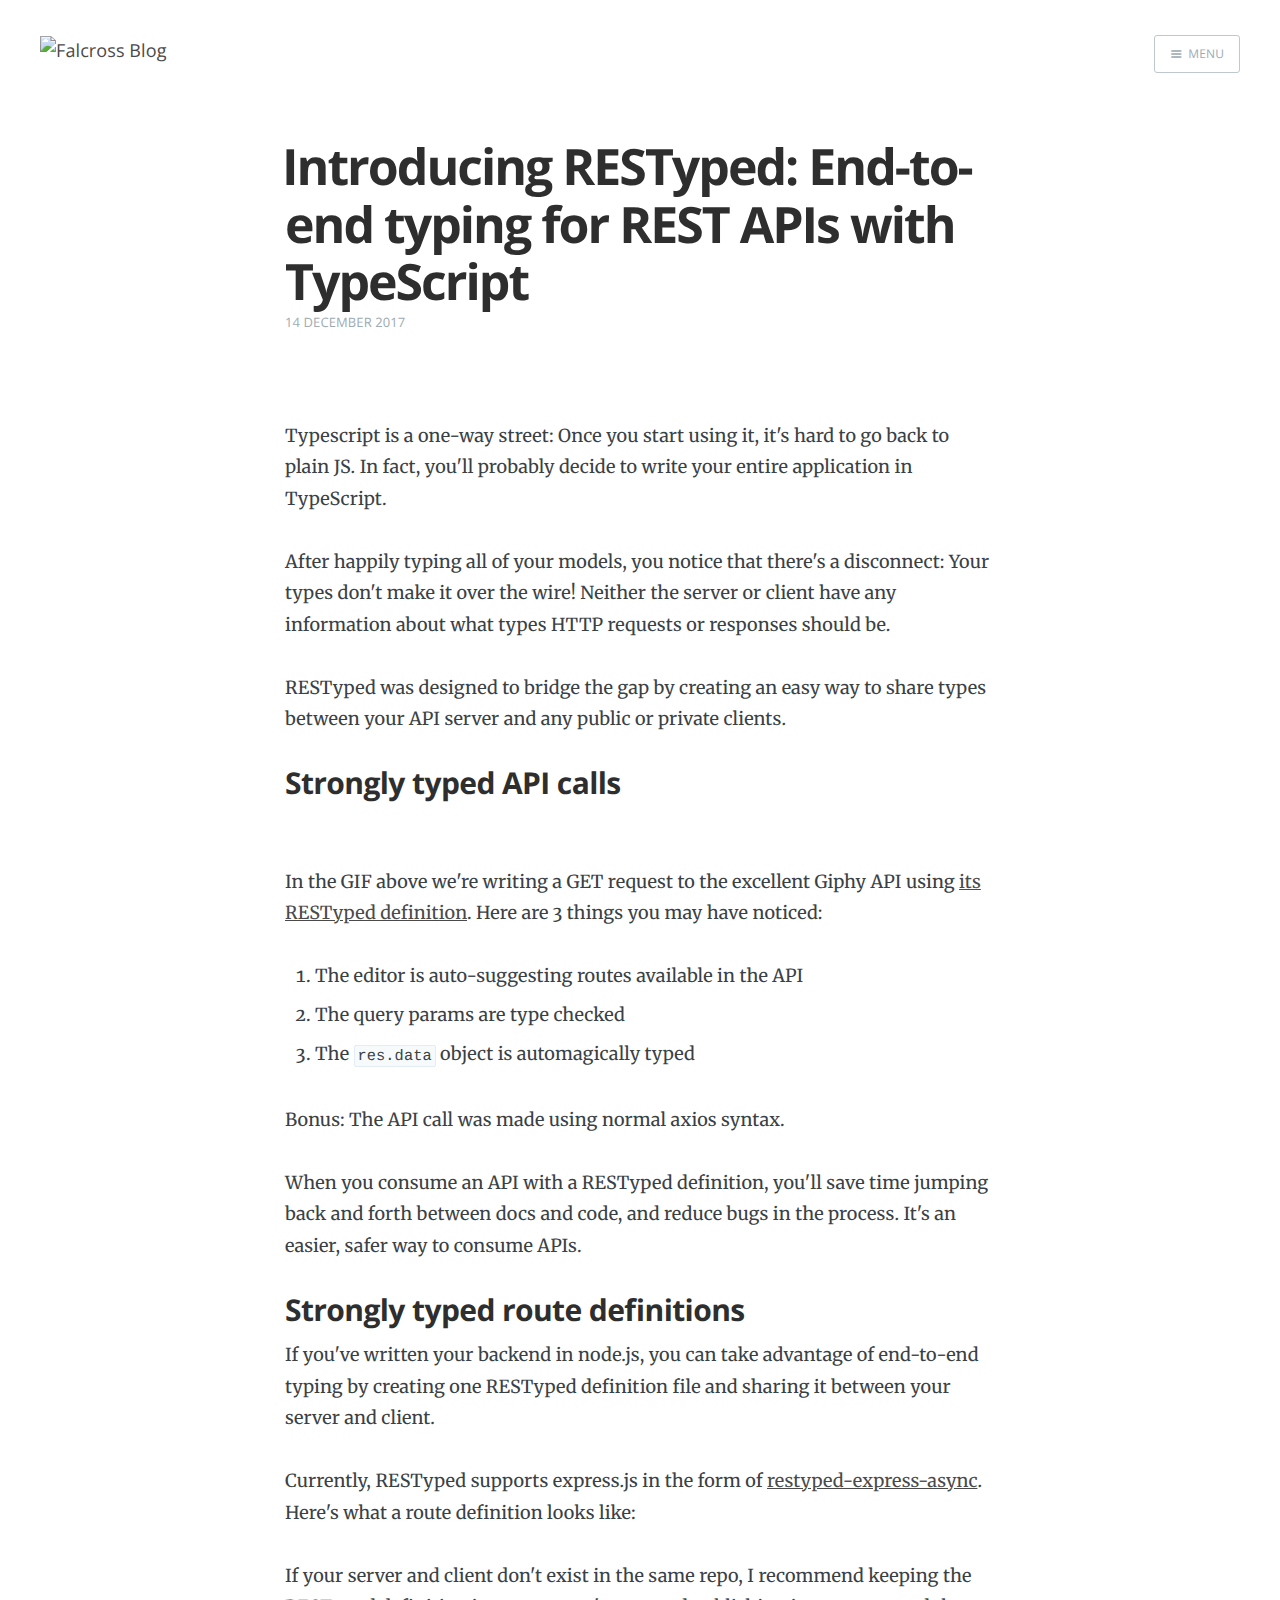
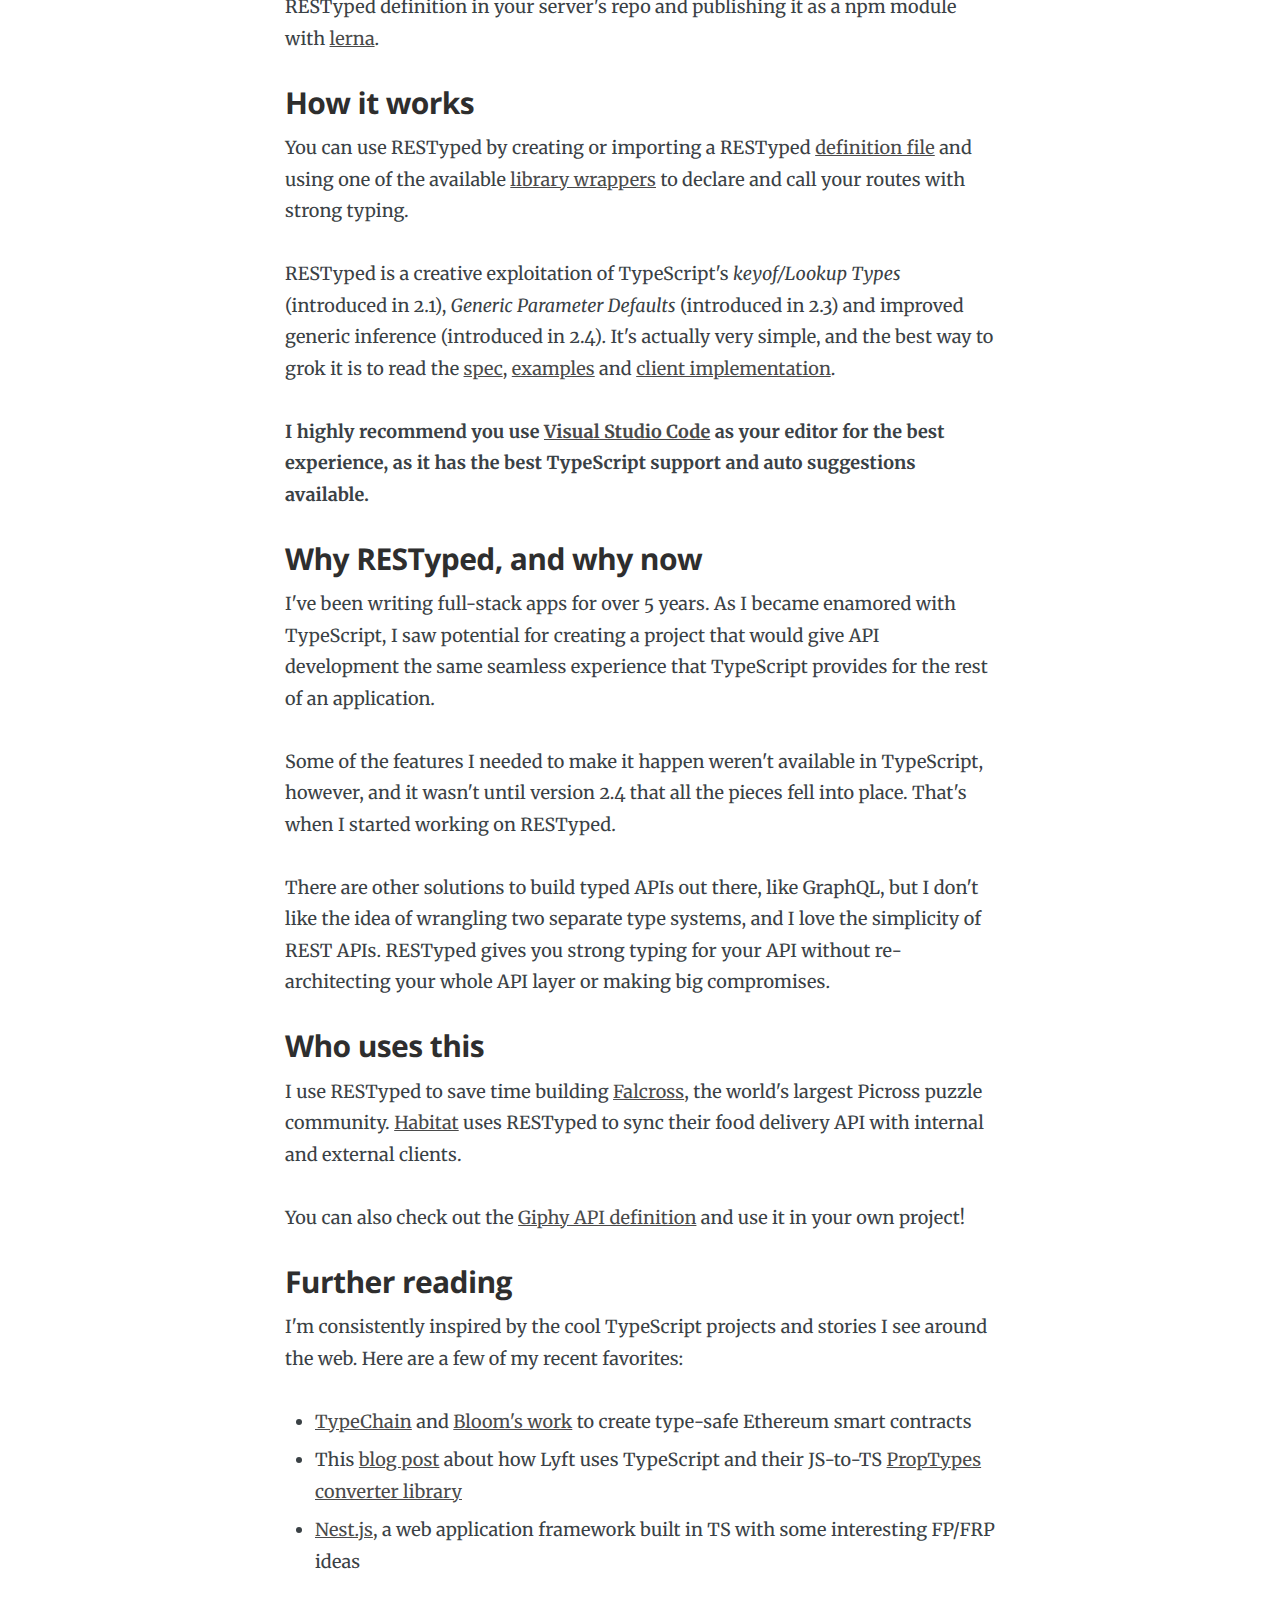
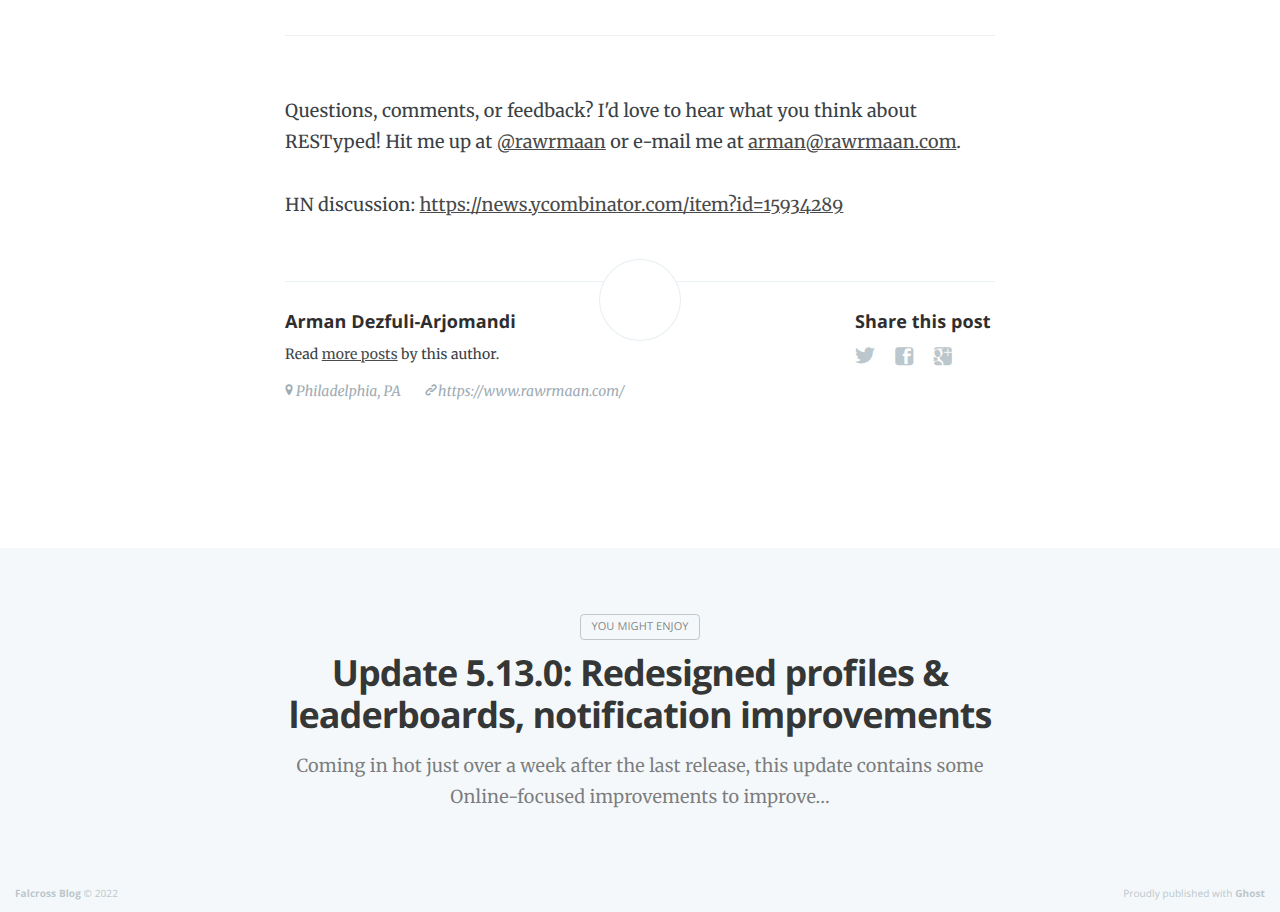
==== introducing-restyped-end-to-end-typing-for-rest-apis-with-typescript/index.html @ f4431d0b "Initial commit" ====
<!DOCTYPE html>
<html>
<head>
    <meta charset="utf-8" />
    <meta http-equiv="X-UA-Compatible" content="IE=edge" />

    <title>Introducing RESTyped: End-to-end typing for REST APIs with TypeScript</title>
    <meta name="description" content="" />

    <meta name="HandheldFriendly" content="True" />
    <meta name="viewport" content="width=device-width, initial-scale=1.0" />

    <link rel="shortcut icon" href="../favicon.ico">

    <link rel="stylesheet" type="text/css" href="https://fonts.googleapis.com/css?family=Merriweather:300,700,700italic,300italic|Open+Sans:700,400" />
    <link rel="stylesheet" type="text/css" href="../assets/css/screen.css%3Fv=91b48e4ba8.css" />


    <link rel="canonical" href="index.html" />
    <meta name="referrer" content="no-referrer-when-downgrade" />
    <link rel="amphtml" href="amp/index.html" />
    
    <meta property="og:site_name" content="Falcross Blog" />
    <meta property="og:type" content="article" />
    <meta property="og:title" content="Introducing RESTyped: End-to-end typing for REST APIs with TypeScript" />
    <meta property="og:description" content="Typescript is a one-way street: Once you start using it, it&#x27;s hard to go back to plain JS. In fact, you&#x27;ll probably decide to write your entire application in TypeScript. After happily typing all of your models, you notice that there&#x27;s a disconnect: Your types don&#x27;t make it over the" />
    <meta property="og:url" content="https://blog.falcross.com/introducing-restyped-end-to-end-typing-for-rest-apis-with-typescript/" />
    <meta property="article:published_time" content="2017-12-14T18:52:00.000Z" />
    <meta property="article:modified_time" content="2017-12-18T16:58:53.000Z" />
    <meta property="article:author" content="https://www.facebook.com/armana" />
    <meta name="twitter:card" content="summary" />
    <meta name="twitter:title" content="Introducing RESTyped: End-to-end typing for REST APIs with TypeScript" />
    <meta name="twitter:description" content="Typescript is a one-way street: Once you start using it, it&#x27;s hard to go back to plain JS. In fact, you&#x27;ll probably decide to write your entire application in TypeScript. After happily typing all of your models, you notice that there&#x27;s a disconnect: Your types don&#x27;t make it over the" />
    <meta name="twitter:url" content="https://blog.falcross.com/introducing-restyped-end-to-end-typing-for-rest-apis-with-typescript/" />
    <meta name="twitter:label1" content="Written by" />
    <meta name="twitter:data1" content="Arman Dezfuli-Arjomandi" />
    <meta name="twitter:creator" content="@rawrmaan" />
    
    <script type="application/ld+json">
{
    "@context": "https://schema.org",
    "@type": "Article",
    "publisher": {
        "@type": "Organization",
        "name": "Falcross Blog",
        "logo": "https://www.falcross.com/static/images/logo-blog.png"
    },
    "author": {
        "@type": "Person",
        "name": "Arman Dezfuli-Arjomandi",
        "image": {
            "@type": "ImageObject",
            "url": "//www.gravatar.com/avatar/b2ef4ee4f90da54c5ad156e14d2cd6a5?s=250&d=mm&r=x",
            "width": 250,
            "height": 250
        },
        "url": "https://blog.falcross.com/author/arman/",
        "sameAs": [
            "https://www.rawrmaan.com/",
            "https://www.facebook.com/armana",
            "https://twitter.com/rawrmaan"
        ]
    },
    "headline": "Introducing RESTyped: End-to-end typing for REST APIs with TypeScript",
    "url": "https://blog.falcross.com/introducing-restyped-end-to-end-typing-for-rest-apis-with-typescript/",
    "datePublished": "2017-12-14T18:52:00.000Z",
    "dateModified": "2017-12-18T16:58:53.000Z",
    "description": "Typescript is a one-way street: Once you start using it, it&#x27;s hard to go back to plain JS. In fact, you&#x27;ll probably decide to write your entire application in TypeScript. After happily typing all of your models, you notice that there&#x27;s a disconnect: Your types don&#x27;t make it over the",
    "mainEntityOfPage": {
        "@type": "WebPage",
        "@id": "https://blog.falcross.com"
    }
}
    </script>

    <meta name="generator" content="Ghost 0.11" />
    <link rel="alternate" type="application/rss+xml" title="Falcross Blog" href="../rss/index.html" />
    <script async src="https://www.googletagmanager.com/gtag/js?id=UA-49959787-1"></script>
<script>
  window.dataLayer = window.dataLayer || [];
  function gtag(){dataLayer.push(arguments);}
  gtag('js', new Date());

  gtag('config', 'UA-49959787-1');
</script>
</head>
<body class="post-template nav-closed">

    <div class="nav">
    <h3 class="nav-title">Menu</h3>
    <a href="index.html#" class="nav-close">
        <span class="hidden">Close</span>
    </a>
    <ul>
            <li class="nav-home"><a href="../index.html">Home</a></li>
            <li class="nav-falcross-website"><a href="https://www.falcross.com/">Falcross Website</a></li>
    </ul>
        <a class="subscribe-button icon-feed" href="../rss/index.html">Subscribe</a>
</div>
<span class="nav-cover"></span>


    <div class="site-wrapper">

        


<header class="main-header post-head no-cover">
    <nav class="main-nav  clearfix">
        <a class="blog-logo" href="../index.html"><img src="https://www.falcross.com/static/images/logo-blog.png" alt="Falcross Blog" /></a>
            <a class="menu-button icon-menu" href="index.html#"><span class="word">Menu</span></a>
    </nav>
</header>

<main class="content" role="main">
    <article class="post">

        <header class="post-header">
            <h1 class="post-title">Introducing RESTyped: End-to-end typing for REST APIs with TypeScript</h1>
            <section class="post-meta">
                <time class="post-date" datetime="2017-12-14">14 December 2017</time> 
            </section>
        </header>

        <section class="post-content">
            <p><img src="https://s3.amazonaws.com/falcross-blog-images/2017/12/logo-padded.png" alt="" /></p>

<p>Typescript is a one-way street: Once you start using it, it's hard to go back to plain JS. In fact, you'll probably decide to write your entire application in TypeScript.</p>

<p>After happily typing all of your models, you notice that there's a disconnect: Your types don't make it over the wire! Neither the server or client have any information about what types HTTP requests or responses should be.</p>

<p>RESTyped was designed to bridge the gap by creating an easy way to share types between your API server and any public or private clients.</p>

<h3 id="stronglytypedapicalls">Strongly typed API calls</h3>

<p><img src="https://s3.amazonaws.com/falcross-blog-images/2017/12/demo_opt.gif" alt="" /></p>

<p>In the GIF above we're writing a GET request to the excellent Giphy API using <a href="https://github.com/rawrmaan/restyped-giphy-api">its RESTyped definition</a>. Here are 3 things you may have noticed:</p>

<ol>
<li>The editor is auto-suggesting routes available in the API  </li>
<li>The query params are type checked  </li>
<li>The <code>res.data</code> object is automagically typed</li>
</ol>

<p>Bonus: The API call was made using normal axios syntax.</p>

<p>When you consume an API with a RESTyped definition, you'll save time jumping back and forth between docs and code, and reduce bugs in the process. It's an easier, safer way to consume APIs.</p>

<h3 id="stronglytypedroutedefinitions">Strongly typed route definitions</h3>

<p>If you've written your backend in node.js, you can take advantage of end-to-end typing by creating one RESTyped definition file and sharing it between your server and client.</p>

<p>Currently, RESTyped supports express.js in the form of <a href="https://github.com/rawrmaan/restyped-express-async">restyped-express-async</a>. Here's what a route definition looks like:</p>

<script src="https://gist.github.com/rawrmaan/fe52e044c4e7f066f23e53088d1c3374.js"></script>

<p>If your server and client don't exist in the same repo, I recommend keeping the RESTyped definition in your server's repo and publishing it as a npm module with <a href="https://github.com/lerna/lerna">lerna</a>.</p>

<h3 id="howitworks">How it works</h3>

<p>You can use RESTyped by creating or importing a RESTyped <a href="https://github.com/rawrmaan/restyped#specification">definition file</a> and using one of the available <a href="https://github.com/rawrmaan/restyped#how-to-use-it">library wrappers</a> to declare and call your routes with strong typing.</p>

<p>RESTyped is a creative exploitation of TypeScript's <em>keyof/Lookup Types</em> (introduced in 2.1), <em>Generic Parameter Defaults</em> (introduced in 2.3) and improved generic inference (introduced in 2.4). It's actually very simple, and the best way to grok it is to read the <a href="https://github.com/rawrmaan/restyped#specification">spec</a>, <a href="https://github.com/rawrmaan/restyped#full-stack-example">examples</a> and <a href="https://github.com/rawrmaan/restyped-axios/blob/master/index.ts">client implementation</a>.</p>

<p><strong>I highly recommend you use <a href="https://github.com/Microsoft/vscode">Visual Studio Code</a> as your editor for the best experience, as it has the best TypeScript support and auto suggestions available.</strong></p>

<h3 id="whyrestypedandwhynow">Why RESTyped, and why now</h3>

<p>I've been writing full-stack apps for over 5 years. As I became enamored with TypeScript, I saw potential for creating a project that would give API development the same seamless experience that TypeScript provides for the rest of an application.</p>

<p>Some of the features I needed to make it happen weren't available in TypeScript, however, and it wasn't until version 2.4 that all the pieces fell into place. That's when I started working on RESTyped.</p>

<p>There are other solutions to build typed APIs out there, like GraphQL, but I don't like the idea of wrangling two separate type systems, and I love the simplicity of REST APIs. RESTyped gives you strong typing for your API without re-architecting your whole API layer or making big compromises.</p>

<h3 id="whousesthis">Who uses this</h3>

<p>I use RESTyped to save time building <a href="https://www.falcross.com/">Falcross</a>, the world's largest Picross puzzle community. <a href="https://www.tryhabitat.com/">Habitat</a> uses RESTyped to sync their food delivery API with internal and external clients.</p>

<p>You can also check out the <a href="https://github.com/rawrmaan/restyped-giphy-api">Giphy API definition</a> and use it in your own project!</p>

<h3 id="furtherreading">Further reading</h3>

<p>I'm consistently inspired by the cool TypeScript projects and stories I see around the web. Here are a few of my recent favorites:</p>

<ul>
<li><a href="https://github.com/Neufund/TypeChain">TypeChain</a> and <a href="https://blog.hellobloom.io/how-typescript-makes-smart-contracts-easier-to-test-and-more-robust-c612a2d99537">Bloom's work</a> to create type-safe Ethereum smart contracts</li>
<li>This <a href="https://eng.lyft.com/typescript-at-lyft-64f0702346ea">blog post</a> about how Lyft uses TypeScript and their JS-to-TS <a href="https://github.com/lyft/react-javascript-to-typescript-transform">PropTypes converter library</a></li>
<li><a href="https://github.com/nestjs/nest">Nest.js</a>, a web application framework built in TS with some interesting FP/FRP ideas</li>
</ul>

<hr />

<p>Questions, comments, or feedback? I'd love to hear what you think about RESTyped! Hit me up at <a href="https://www.twitter.com/rawrmaan">@rawrmaan</a> or e-mail me at <a href="../cdn-cgi/l/email-protection.html#7d1c0f101c133d0f1c0a0f101c1c13531e1210"><span class="__cf_email__" data-cfemail="1170637c707f51637066637c70707f3f727e7c">[email&#160;protected]</span></a>.</p>

<p>HN discussion: <a href="https://news.ycombinator.com/item?id=15934289">https://news.ycombinator.com/item?id=15934289</a></p>
        </section>

        <footer class="post-footer">


            <figure class="author-image">
                <a class="img" href="../author/arman/index.html" style="background-image: url(https://www.gravatar.com/avatar/b2ef4ee4f90da54c5ad156e14d2cd6a5?s&)"><span class="hidden">Arman Dezfuli-Arjomandi's Picture</span></a>
            </figure>

            <section class="author">
                <h4><a href="../author/arman/index.html">Arman Dezfuli-Arjomandi</a></h4>

                    <p>Read <a href="../author/arman/index.html">more posts</a> by this author.</p>
                <div class="author-meta">
                    <span class="author-location icon-location">Philadelphia, PA</span>
                    <span class="author-link icon-link"><a href="https://www.rawrmaan.com/">https://www.rawrmaan.com/</a></span>
                </div>
            </section>


            <section class="share">
                <h4>Share this post</h4>
                <a class="icon-twitter" href="https://twitter.com/intent/tweet?text=Introducing%20RESTyped%3A%20End-to-end%20typing%20for%20REST%20APIs%20with%20TypeScript&amp;url=https://blog.falcross.com/introducing-restyped-end-to-end-typing-for-rest-apis-with-typescript/"
                    onclick="window.open(this.href, 'twitter-share', 'width=550,height=235');return false;">
                    <span class="hidden">Twitter</span>
                </a>
                <a class="icon-facebook" href="https://www.facebook.com/sharer/sharer.php?u=https://blog.falcross.com/introducing-restyped-end-to-end-typing-for-rest-apis-with-typescript/"
                    onclick="window.open(this.href, 'facebook-share','width=580,height=296');return false;">
                    <span class="hidden">Facebook</span>
                </a>
                <a class="icon-google-plus" href="https://plus.google.com/share?url=https://blog.falcross.com/introducing-restyped-end-to-end-typing-for-rest-apis-with-typescript/"
                   onclick="window.open(this.href, 'google-plus-share', 'width=490,height=530');return false;">
                    <span class="hidden">Google+</span>
                </a>
            </section>


        </footer>

    </article>
</main>

<aside class="read-next">
    <a class="read-next-story prev no-cover" href="../update-5-13-0-redesigned-profiles-leaderboards-notification-improvements/index.html">
        <section class="post">
            <h2>Update 5.13.0: Redesigned profiles &amp; leaderboards, notification improvements</h2>
            <p>Coming in hot just over a week after the last release, this update contains some Online-focused improvements to improve&hellip;</p>
        </section>
    </a>
</aside>



        <footer class="site-footer clearfix">
            <section class="copyright"><a href="../index.html">Falcross Blog</a> &copy; 2022</section>
            <section class="poweredby">Proudly published with <a href="https://ghost.org">Ghost</a></section>
        </footer>

    </div>

    <script data-cfasync="false" src="../cdn-cgi/scripts/5c5dd728/cloudflare-static/email-decode.min.js"></script><script type="text/javascript" src="https://code.jquery.com/jquery-1.12.0.min.js"></script>
    
    <script type="text/javascript" src="../assets/js/jquery.fitvids.js%3Fv=91b48e4ba8"></script>
    <script type="text/javascript" src="../assets/js/index.js%3Fv=91b48e4ba8"></script>

</body>
</html>
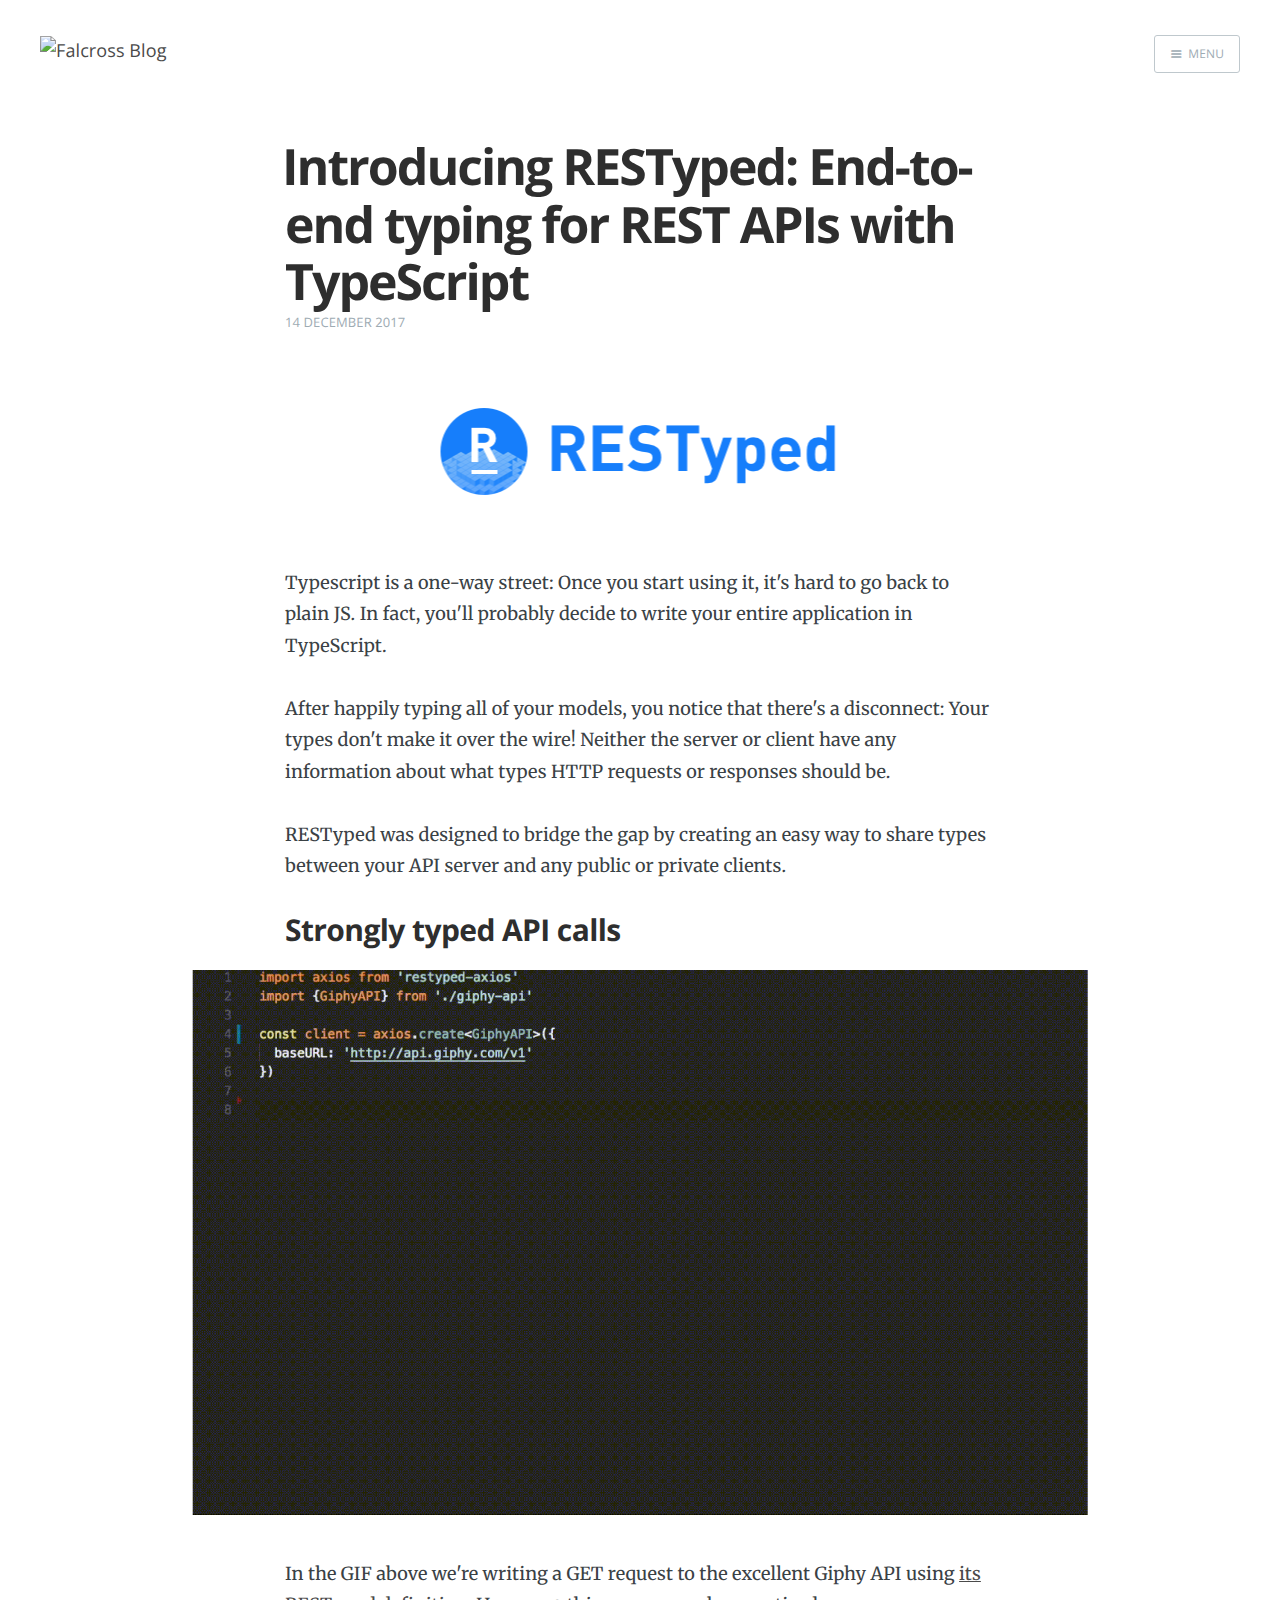
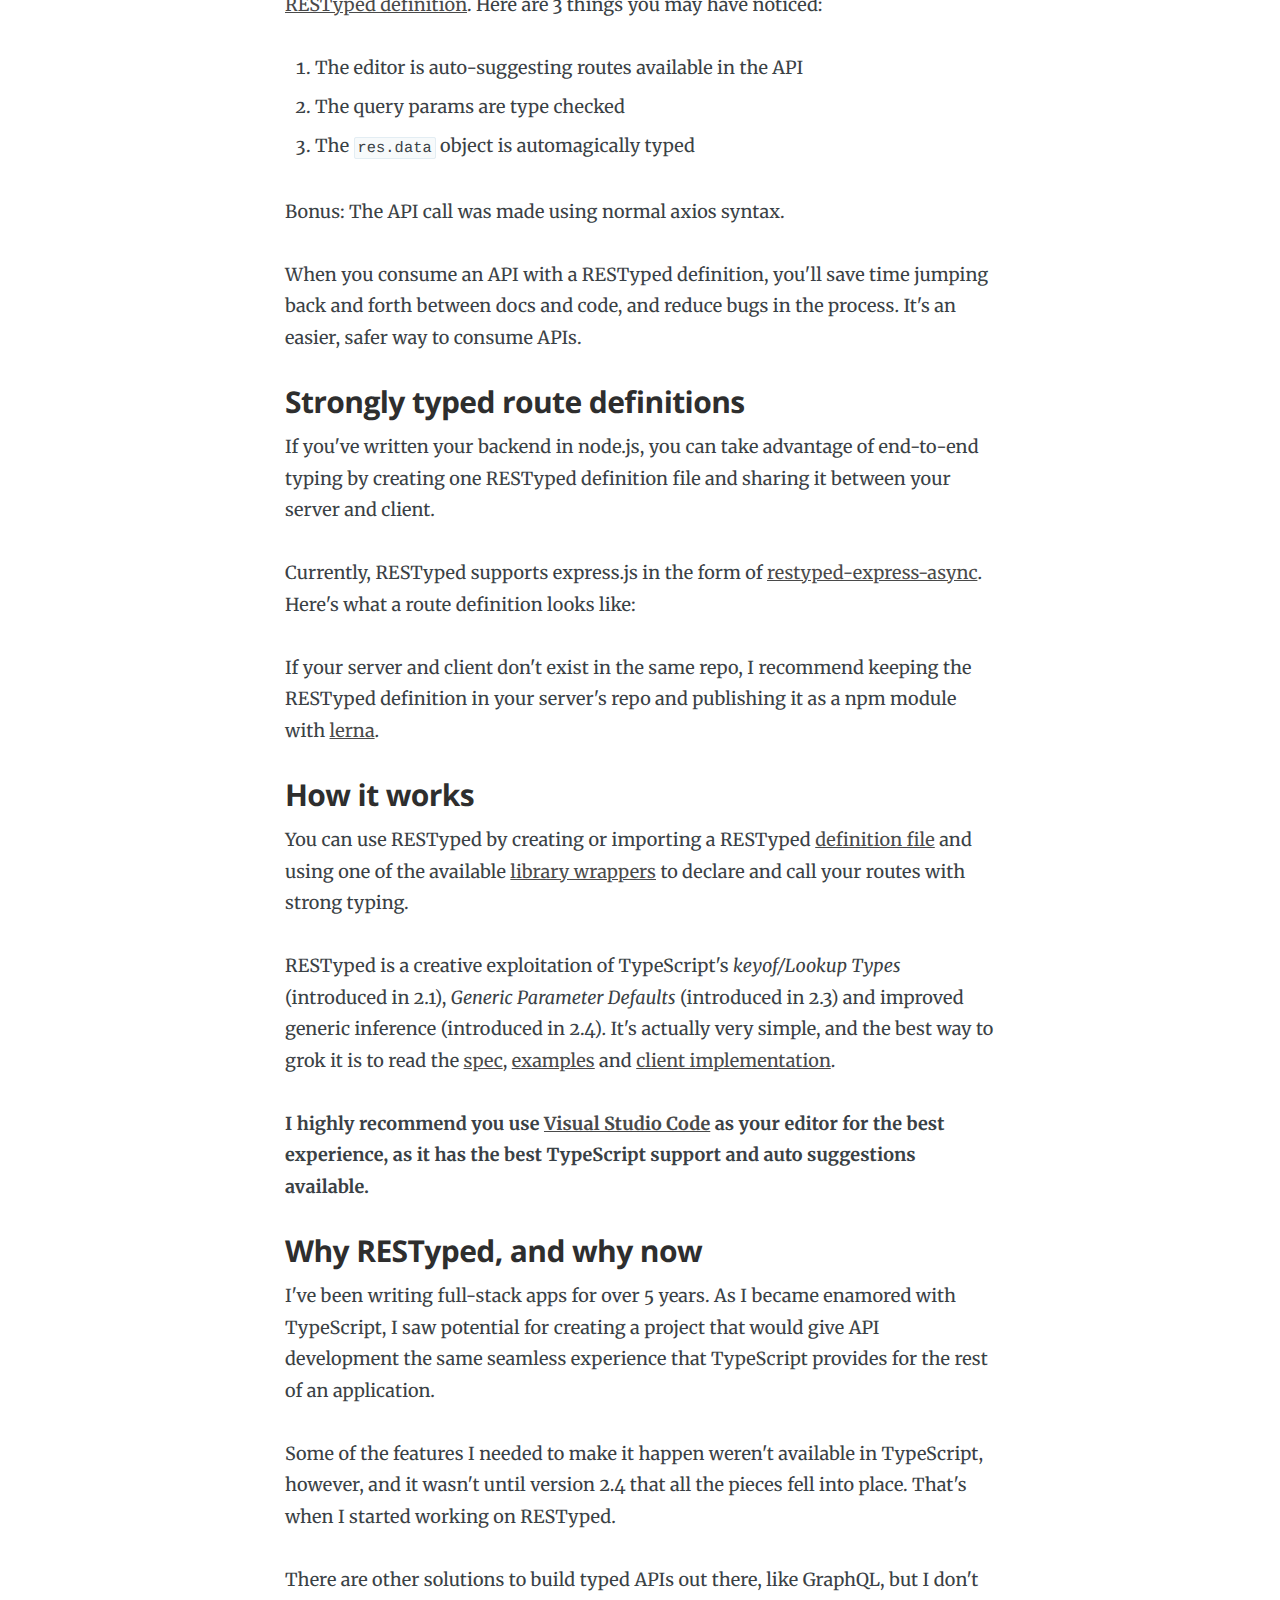
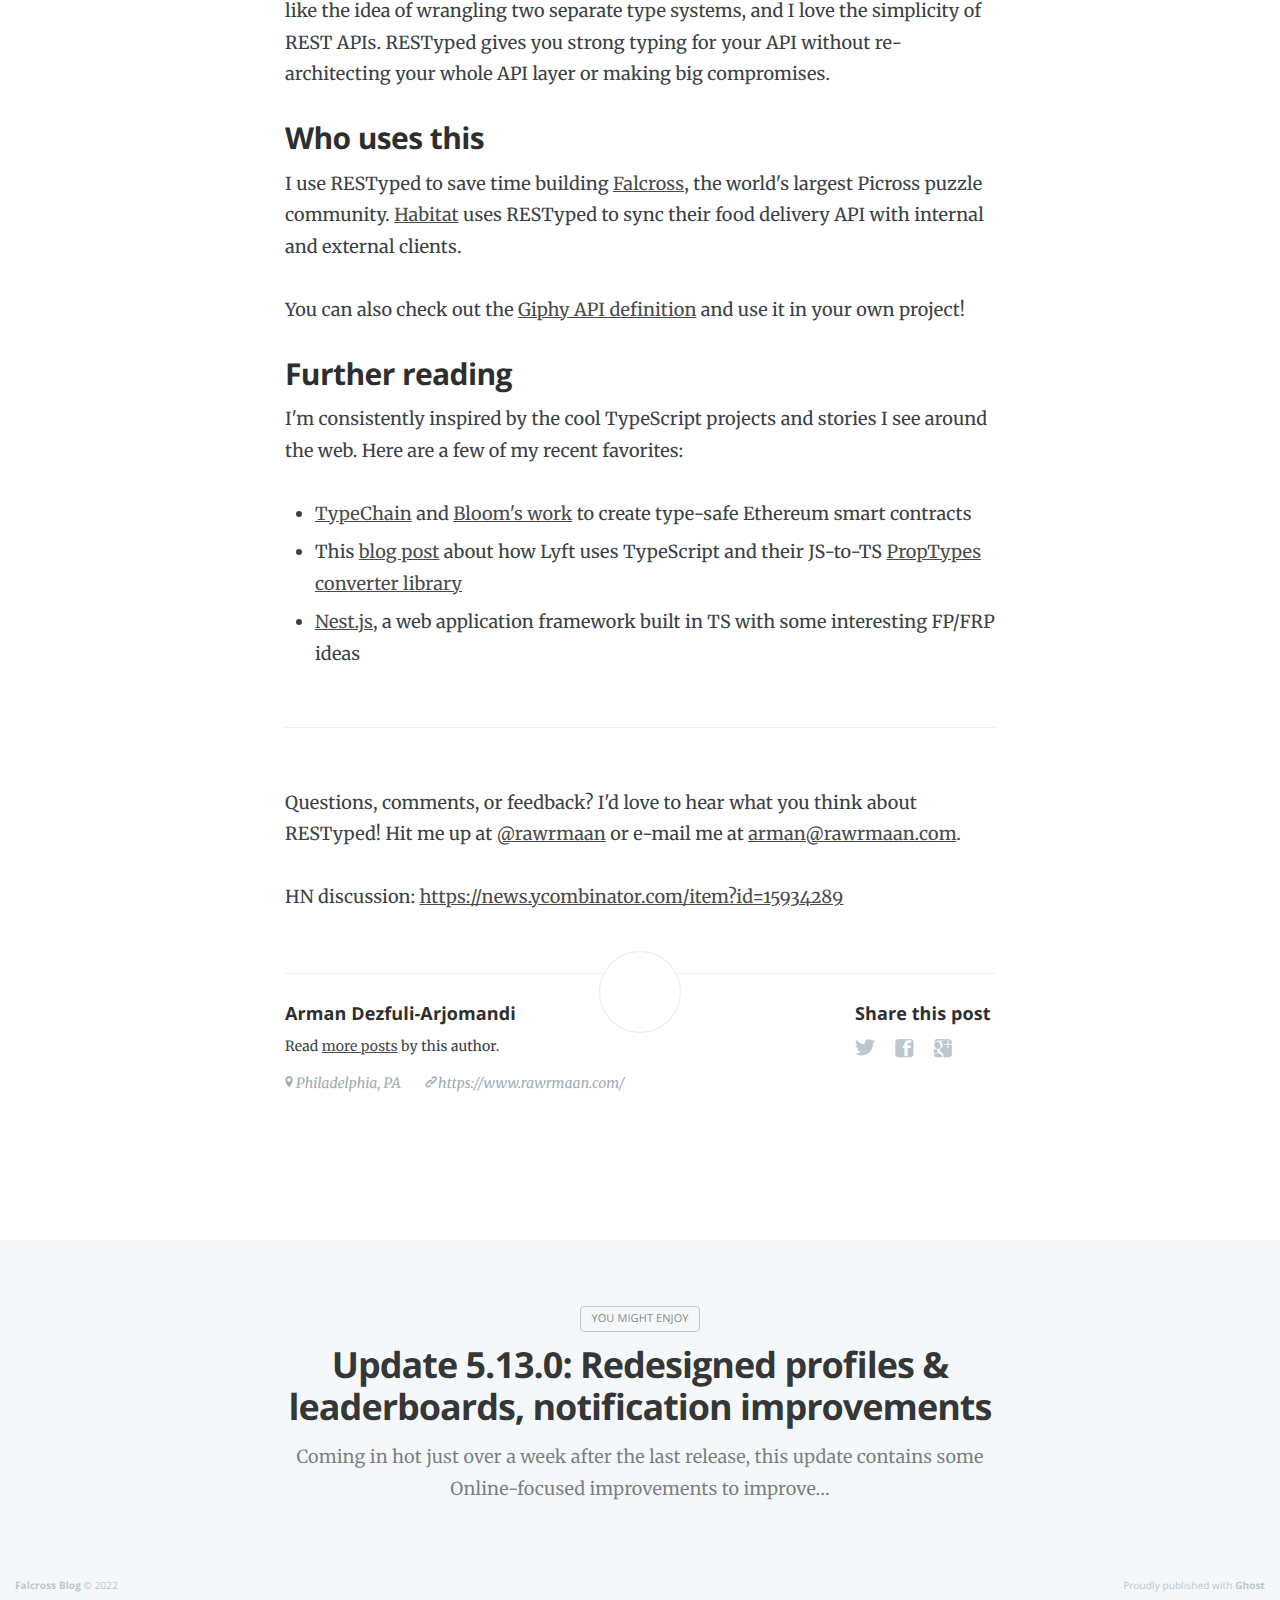
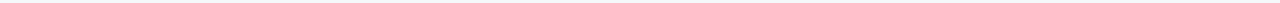
==== commit fa8f06dc: "Add static images, replace AWS links" ====
--- a/introducing-restyped-end-to-end-typing-for-rest-apis-with-typescript/index.html
+++ b/introducing-restyped-end-to-end-typing-for-rest-apis-with-typescript/index.html
@@ -1,263 +1,503 @@
 <!DOCTYPE html>
 <html>
-<head>
+  <head>
     <meta charset="utf-8" />
     <meta http-equiv="X-UA-Compatible" content="IE=edge" />
 
-    <title>Introducing RESTyped: End-to-end typing for REST APIs with TypeScript</title>
+    <title>
+      Introducing RESTyped: End-to-end typing for REST APIs with TypeScript
+    </title>
     <meta name="description" content="" />
 
     <meta name="HandheldFriendly" content="True" />
     <meta name="viewport" content="width=device-width, initial-scale=1.0" />
 
-    <link rel="shortcut icon" href="../favicon.ico">
-
-    <link rel="stylesheet" type="text/css" href="https://fonts.googleapis.com/css?family=Merriweather:300,700,700italic,300italic|Open+Sans:700,400" />
-    <link rel="stylesheet" type="text/css" href="../assets/css/screen.css%3Fv=91b48e4ba8.css" />
-
+    <link rel="shortcut icon" href="../favicon.ico" />
+
+    <link
+      rel="stylesheet"
+      type="text/css"
+      href="https://fonts.googleapis.com/css?family=Merriweather:300,700,700italic,300italic|Open+Sans:700,400"
+    />
+    <link
+      rel="stylesheet"
+      type="text/css"
+      href="../assets/css/screen.css%3Fv=91b48e4ba8.css"
+    />
 
     <link rel="canonical" href="index.html" />
     <meta name="referrer" content="no-referrer-when-downgrade" />
     <link rel="amphtml" href="amp/index.html" />
-    
+
     <meta property="og:site_name" content="Falcross Blog" />
     <meta property="og:type" content="article" />
-    <meta property="og:title" content="Introducing RESTyped: End-to-end typing for REST APIs with TypeScript" />
-    <meta property="og:description" content="Typescript is a one-way street: Once you start using it, it&#x27;s hard to go back to plain JS. In fact, you&#x27;ll probably decide to write your entire application in TypeScript. After happily typing all of your models, you notice that there&#x27;s a disconnect: Your types don&#x27;t make it over the" />
-    <meta property="og:url" content="https://blog.falcross.com/introducing-restyped-end-to-end-typing-for-rest-apis-with-typescript/" />
-    <meta property="article:published_time" content="2017-12-14T18:52:00.000Z" />
+    <meta
+      property="og:title"
+      content="Introducing RESTyped: End-to-end typing for REST APIs with TypeScript"
+    />
+    <meta
+      property="og:description"
+      content="Typescript is a one-way street: Once you start using it, it&#x27;s hard to go back to plain JS. In fact, you&#x27;ll probably decide to write your entire application in TypeScript. After happily typing all of your models, you notice that there&#x27;s a disconnect: Your types don&#x27;t make it over the"
+    />
+    <meta
+      property="og:url"
+      content="https://blog.falcross.com/introducing-restyped-end-to-end-typing-for-rest-apis-with-typescript/"
+    />
+    <meta
+      property="article:published_time"
+      content="2017-12-14T18:52:00.000Z"
+    />
     <meta property="article:modified_time" content="2017-12-18T16:58:53.000Z" />
     <meta property="article:author" content="https://www.facebook.com/armana" />
     <meta name="twitter:card" content="summary" />
-    <meta name="twitter:title" content="Introducing RESTyped: End-to-end typing for REST APIs with TypeScript" />
-    <meta name="twitter:description" content="Typescript is a one-way street: Once you start using it, it&#x27;s hard to go back to plain JS. In fact, you&#x27;ll probably decide to write your entire application in TypeScript. After happily typing all of your models, you notice that there&#x27;s a disconnect: Your types don&#x27;t make it over the" />
-    <meta name="twitter:url" content="https://blog.falcross.com/introducing-restyped-end-to-end-typing-for-rest-apis-with-typescript/" />
+    <meta
+      name="twitter:title"
+      content="Introducing RESTyped: End-to-end typing for REST APIs with TypeScript"
+    />
+    <meta
+      name="twitter:description"
+      content="Typescript is a one-way street: Once you start using it, it&#x27;s hard to go back to plain JS. In fact, you&#x27;ll probably decide to write your entire application in TypeScript. After happily typing all of your models, you notice that there&#x27;s a disconnect: Your types don&#x27;t make it over the"
+    />
+    <meta
+      name="twitter:url"
+      content="https://blog.falcross.com/introducing-restyped-end-to-end-typing-for-rest-apis-with-typescript/"
+    />
     <meta name="twitter:label1" content="Written by" />
     <meta name="twitter:data1" content="Arman Dezfuli-Arjomandi" />
     <meta name="twitter:creator" content="@rawrmaan" />
-    
+
     <script type="application/ld+json">
-{
-    "@context": "https://schema.org",
-    "@type": "Article",
-    "publisher": {
-        "@type": "Organization",
-        "name": "Falcross Blog",
-        "logo": "https://www.falcross.com/static/images/logo-blog.png"
-    },
-    "author": {
-        "@type": "Person",
-        "name": "Arman Dezfuli-Arjomandi",
-        "image": {
+      {
+        "@context": "https://schema.org",
+        "@type": "Article",
+        "publisher": {
+          "@type": "Organization",
+          "name": "Falcross Blog",
+          "logo": "https://www.falcross.com/static/images/logo-blog.png"
+        },
+        "author": {
+          "@type": "Person",
+          "name": "Arman Dezfuli-Arjomandi",
+          "image": {
             "@type": "ImageObject",
             "url": "//www.gravatar.com/avatar/b2ef4ee4f90da54c5ad156e14d2cd6a5?s=250&d=mm&r=x",
             "width": 250,
             "height": 250
-        },
-        "url": "https://blog.falcross.com/author/arman/",
-        "sameAs": [
+          },
+          "url": "https://blog.falcross.com/author/arman/",
+          "sameAs": [
             "https://www.rawrmaan.com/",
             "https://www.facebook.com/armana",
             "https://twitter.com/rawrmaan"
-        ]
-    },
-    "headline": "Introducing RESTyped: End-to-end typing for REST APIs with TypeScript",
-    "url": "https://blog.falcross.com/introducing-restyped-end-to-end-typing-for-rest-apis-with-typescript/",
-    "datePublished": "2017-12-14T18:52:00.000Z",
-    "dateModified": "2017-12-18T16:58:53.000Z",
-    "description": "Typescript is a one-way street: Once you start using it, it&#x27;s hard to go back to plain JS. In fact, you&#x27;ll probably decide to write your entire application in TypeScript. After happily typing all of your models, you notice that there&#x27;s a disconnect: Your types don&#x27;t make it over the",
-    "mainEntityOfPage": {
-        "@type": "WebPage",
-        "@id": "https://blog.falcross.com"
-    }
-}
+          ]
+        },
+        "headline": "Introducing RESTyped: End-to-end typing for REST APIs with TypeScript",
+        "url": "https://blog.falcross.com/introducing-restyped-end-to-end-typing-for-rest-apis-with-typescript/",
+        "datePublished": "2017-12-14T18:52:00.000Z",
+        "dateModified": "2017-12-18T16:58:53.000Z",
+        "description": "Typescript is a one-way street: Once you start using it, it&#x27;s hard to go back to plain JS. In fact, you&#x27;ll probably decide to write your entire application in TypeScript. After happily typing all of your models, you notice that there&#x27;s a disconnect: Your types don&#x27;t make it over the",
+        "mainEntityOfPage": {
+          "@type": "WebPage",
+          "@id": "https://blog.falcross.com"
+        }
+      }
     </script>
 
     <meta name="generator" content="Ghost 0.11" />
-    <link rel="alternate" type="application/rss+xml" title="Falcross Blog" href="../rss/index.html" />
-    <script async src="https://www.googletagmanager.com/gtag/js?id=UA-49959787-1"></script>
-<script>
-  window.dataLayer = window.dataLayer || [];
-  function gtag(){dataLayer.push(arguments);}
-  gtag('js', new Date());
-
-  gtag('config', 'UA-49959787-1');
-</script>
-</head>
-<body class="post-template nav-closed">
-
+    <link
+      rel="alternate"
+      type="application/rss+xml"
+      title="Falcross Blog"
+      href="../rss/index.html"
+    />
+    <script
+      async
+      src="https://www.googletagmanager.com/gtag/js?id=UA-49959787-1"
+    ></script>
+    <script>
+      window.dataLayer = window.dataLayer || [];
+      function gtag() {
+        dataLayer.push(arguments);
+      }
+      gtag("js", new Date());
+
+      gtag("config", "UA-49959787-1");
+    </script>
+  </head>
+  <body class="post-template nav-closed">
     <div class="nav">
-    <h3 class="nav-title">Menu</h3>
-    <a href="index.html#" class="nav-close">
+      <h3 class="nav-title">Menu</h3>
+      <a href="index.html#" class="nav-close">
         <span class="hidden">Close</span>
-    </a>
-    <ul>
-            <li class="nav-home"><a href="../index.html">Home</a></li>
-            <li class="nav-falcross-website"><a href="https://www.falcross.com/">Falcross Website</a></li>
-    </ul>
-        <a class="subscribe-button icon-feed" href="../rss/index.html">Subscribe</a>
-</div>
-<span class="nav-cover"></span>
-
+      </a>
+      <ul>
+        <li class="nav-home"><a href="../index.html">Home</a></li>
+        <li class="nav-falcross-website">
+          <a href="https://www.falcross.com/">Falcross Website</a>
+        </li>
+      </ul>
+      <a class="subscribe-button icon-feed" href="../rss/index.html"
+        >Subscribe</a
+      >
+    </div>
+    <span class="nav-cover"></span>
 
     <div class="site-wrapper">
-
-        
-
-
-<header class="main-header post-head no-cover">
-    <nav class="main-nav  clearfix">
-        <a class="blog-logo" href="../index.html"><img src="https://www.falcross.com/static/images/logo-blog.png" alt="Falcross Blog" /></a>
-            <a class="menu-button icon-menu" href="index.html#"><span class="word">Menu</span></a>
-    </nav>
-</header>
-
-<main class="content" role="main">
-    <article class="post">
-
-        <header class="post-header">
-            <h1 class="post-title">Introducing RESTyped: End-to-end typing for REST APIs with TypeScript</h1>
+      <header class="main-header post-head no-cover">
+        <nav class="main-nav clearfix">
+          <a class="blog-logo" href="../index.html"
+            ><img
+              src="https://www.falcross.com/static/images/logo-blog.png"
+              alt="Falcross Blog"
+          /></a>
+          <a class="menu-button icon-menu" href="index.html#"
+            ><span class="word">Menu</span></a
+          >
+        </nav>
+      </header>
+
+      <main class="content" role="main">
+        <article class="post">
+          <header class="post-header">
+            <h1 class="post-title">
+              Introducing RESTyped: End-to-end typing for REST APIs with
+              TypeScript
+            </h1>
             <section class="post-meta">
-                <time class="post-date" datetime="2017-12-14">14 December 2017</time> 
+              <time class="post-date" datetime="2017-12-14"
+                >14 December 2017</time
+              >
             </section>
-        </header>
-
-        <section class="post-content">
-            <p><img src="https://s3.amazonaws.com/falcross-blog-images/2017/12/logo-padded.png" alt="" /></p>
-
-<p>Typescript is a one-way street: Once you start using it, it's hard to go back to plain JS. In fact, you'll probably decide to write your entire application in TypeScript.</p>
-
-<p>After happily typing all of your models, you notice that there's a disconnect: Your types don't make it over the wire! Neither the server or client have any information about what types HTTP requests or responses should be.</p>
-
-<p>RESTyped was designed to bridge the gap by creating an easy way to share types between your API server and any public or private clients.</p>
-
-<h3 id="stronglytypedapicalls">Strongly typed API calls</h3>
-
-<p><img src="https://s3.amazonaws.com/falcross-blog-images/2017/12/demo_opt.gif" alt="" /></p>
-
-<p>In the GIF above we're writing a GET request to the excellent Giphy API using <a href="https://github.com/rawrmaan/restyped-giphy-api">its RESTyped definition</a>. Here are 3 things you may have noticed:</p>
-
-<ol>
-<li>The editor is auto-suggesting routes available in the API  </li>
-<li>The query params are type checked  </li>
-<li>The <code>res.data</code> object is automagically typed</li>
-</ol>
-
-<p>Bonus: The API call was made using normal axios syntax.</p>
-
-<p>When you consume an API with a RESTyped definition, you'll save time jumping back and forth between docs and code, and reduce bugs in the process. It's an easier, safer way to consume APIs.</p>
-
-<h3 id="stronglytypedroutedefinitions">Strongly typed route definitions</h3>
-
-<p>If you've written your backend in node.js, you can take advantage of end-to-end typing by creating one RESTyped definition file and sharing it between your server and client.</p>
-
-<p>Currently, RESTyped supports express.js in the form of <a href="https://github.com/rawrmaan/restyped-express-async">restyped-express-async</a>. Here's what a route definition looks like:</p>
-
-<script src="https://gist.github.com/rawrmaan/fe52e044c4e7f066f23e53088d1c3374.js"></script>
-
-<p>If your server and client don't exist in the same repo, I recommend keeping the RESTyped definition in your server's repo and publishing it as a npm module with <a href="https://github.com/lerna/lerna">lerna</a>.</p>
-
-<h3 id="howitworks">How it works</h3>
-
-<p>You can use RESTyped by creating or importing a RESTyped <a href="https://github.com/rawrmaan/restyped#specification">definition file</a> and using one of the available <a href="https://github.com/rawrmaan/restyped#how-to-use-it">library wrappers</a> to declare and call your routes with strong typing.</p>
-
-<p>RESTyped is a creative exploitation of TypeScript's <em>keyof/Lookup Types</em> (introduced in 2.1), <em>Generic Parameter Defaults</em> (introduced in 2.3) and improved generic inference (introduced in 2.4). It's actually very simple, and the best way to grok it is to read the <a href="https://github.com/rawrmaan/restyped#specification">spec</a>, <a href="https://github.com/rawrmaan/restyped#full-stack-example">examples</a> and <a href="https://github.com/rawrmaan/restyped-axios/blob/master/index.ts">client implementation</a>.</p>
-
-<p><strong>I highly recommend you use <a href="https://github.com/Microsoft/vscode">Visual Studio Code</a> as your editor for the best experience, as it has the best TypeScript support and auto suggestions available.</strong></p>
-
-<h3 id="whyrestypedandwhynow">Why RESTyped, and why now</h3>
-
-<p>I've been writing full-stack apps for over 5 years. As I became enamored with TypeScript, I saw potential for creating a project that would give API development the same seamless experience that TypeScript provides for the rest of an application.</p>
-
-<p>Some of the features I needed to make it happen weren't available in TypeScript, however, and it wasn't until version 2.4 that all the pieces fell into place. That's when I started working on RESTyped.</p>
-
-<p>There are other solutions to build typed APIs out there, like GraphQL, but I don't like the idea of wrangling two separate type systems, and I love the simplicity of REST APIs. RESTyped gives you strong typing for your API without re-architecting your whole API layer or making big compromises.</p>
-
-<h3 id="whousesthis">Who uses this</h3>
-
-<p>I use RESTyped to save time building <a href="https://www.falcross.com/">Falcross</a>, the world's largest Picross puzzle community. <a href="https://www.tryhabitat.com/">Habitat</a> uses RESTyped to sync their food delivery API with internal and external clients.</p>
-
-<p>You can also check out the <a href="https://github.com/rawrmaan/restyped-giphy-api">Giphy API definition</a> and use it in your own project!</p>
-
-<h3 id="furtherreading">Further reading</h3>
-
-<p>I'm consistently inspired by the cool TypeScript projects and stories I see around the web. Here are a few of my recent favorites:</p>
-
-<ul>
-<li><a href="https://github.com/Neufund/TypeChain">TypeChain</a> and <a href="https://blog.hellobloom.io/how-typescript-makes-smart-contracts-easier-to-test-and-more-robust-c612a2d99537">Bloom's work</a> to create type-safe Ethereum smart contracts</li>
-<li>This <a href="https://eng.lyft.com/typescript-at-lyft-64f0702346ea">blog post</a> about how Lyft uses TypeScript and their JS-to-TS <a href="https://github.com/lyft/react-javascript-to-typescript-transform">PropTypes converter library</a></li>
-<li><a href="https://github.com/nestjs/nest">Nest.js</a>, a web application framework built in TS with some interesting FP/FRP ideas</li>
-</ul>
-
-<hr />
-
-<p>Questions, comments, or feedback? I'd love to hear what you think about RESTyped! Hit me up at <a href="https://www.twitter.com/rawrmaan">@rawrmaan</a> or e-mail me at <a href="../cdn-cgi/l/email-protection.html#7d1c0f101c133d0f1c0a0f101c1c13531e1210"><span class="__cf_email__" data-cfemail="1170637c707f51637066637c70707f3f727e7c">[email&#160;protected]</span></a>.</p>
-
-<p>HN discussion: <a href="https://news.ycombinator.com/item?id=15934289">https://news.ycombinator.com/item?id=15934289</a></p>
+          </header>
+
+          <section class="post-content">
+            <p>
+              <img src="../assets/logo-padded.png" alt="" />
+            </p>
+
+            <p>
+              Typescript is a one-way street: Once you start using it, it's hard
+              to go back to plain JS. In fact, you'll probably decide to write
+              your entire application in TypeScript.
+            </p>
+
+            <p>
+              After happily typing all of your models, you notice that there's a
+              disconnect: Your types don't make it over the wire! Neither the
+              server or client have any information about what types HTTP
+              requests or responses should be.
+            </p>
+
+            <p>
+              RESTyped was designed to bridge the gap by creating an easy way to
+              share types between your API server and any public or private
+              clients.
+            </p>
+
+            <h3 id="stronglytypedapicalls">Strongly typed API calls</h3>
+
+            <p>
+              <img src="../assets/demo_opt.gif" alt="" />
+            </p>
+
+            <p>
+              In the GIF above we're writing a GET request to the excellent
+              Giphy API using
+              <a href="https://github.com/rawrmaan/restyped-giphy-api"
+                >its RESTyped definition</a
+              >. Here are 3 things you may have noticed:
+            </p>
+
+            <ol>
+              <li>The editor is auto-suggesting routes available in the API</li>
+              <li>The query params are type checked</li>
+              <li>The <code>res.data</code> object is automagically typed</li>
+            </ol>
+
+            <p>Bonus: The API call was made using normal axios syntax.</p>
+
+            <p>
+              When you consume an API with a RESTyped definition, you'll save
+              time jumping back and forth between docs and code, and reduce bugs
+              in the process. It's an easier, safer way to consume APIs.
+            </p>
+
+            <h3 id="stronglytypedroutedefinitions">
+              Strongly typed route definitions
+            </h3>
+
+            <p>
+              If you've written your backend in node.js, you can take advantage
+              of end-to-end typing by creating one RESTyped definition file and
+              sharing it between your server and client.
+            </p>
+
+            <p>
+              Currently, RESTyped supports express.js in the form of
+              <a href="https://github.com/rawrmaan/restyped-express-async"
+                >restyped-express-async</a
+              >. Here's what a route definition looks like:
+            </p>
+
+            <script src="https://gist.github.com/rawrmaan/fe52e044c4e7f066f23e53088d1c3374.js"></script>
+
+            <p>
+              If your server and client don't exist in the same repo, I
+              recommend keeping the RESTyped definition in your server's repo
+              and publishing it as a npm module with
+              <a href="https://github.com/lerna/lerna">lerna</a>.
+            </p>
+
+            <h3 id="howitworks">How it works</h3>
+
+            <p>
+              You can use RESTyped by creating or importing a RESTyped
+              <a href="https://github.com/rawrmaan/restyped#specification"
+                >definition file</a
+              >
+              and using one of the available
+              <a href="https://github.com/rawrmaan/restyped#how-to-use-it"
+                >library wrappers</a
+              >
+              to declare and call your routes with strong typing.
+            </p>
+
+            <p>
+              RESTyped is a creative exploitation of TypeScript's
+              <em>keyof/Lookup Types</em> (introduced in 2.1),
+              <em>Generic Parameter Defaults</em> (introduced in 2.3) and
+              improved generic inference (introduced in 2.4). It's actually very
+              simple, and the best way to grok it is to read the
+              <a href="https://github.com/rawrmaan/restyped#specification"
+                >spec</a
+              >,
+              <a href="https://github.com/rawrmaan/restyped#full-stack-example"
+                >examples</a
+              >
+              and
+              <a
+                href="https://github.com/rawrmaan/restyped-axios/blob/master/index.ts"
+                >client implementation</a
+              >.
+            </p>
+
+            <p>
+              <strong
+                >I highly recommend you use
+                <a href="https://github.com/Microsoft/vscode"
+                  >Visual Studio Code</a
+                >
+                as your editor for the best experience, as it has the best
+                TypeScript support and auto suggestions available.</strong
+              >
+            </p>
+
+            <h3 id="whyrestypedandwhynow">Why RESTyped, and why now</h3>
+
+            <p>
+              I've been writing full-stack apps for over 5 years. As I became
+              enamored with TypeScript, I saw potential for creating a project
+              that would give API development the same seamless experience that
+              TypeScript provides for the rest of an application.
+            </p>
+
+            <p>
+              Some of the features I needed to make it happen weren't available
+              in TypeScript, however, and it wasn't until version 2.4 that all
+              the pieces fell into place. That's when I started working on
+              RESTyped.
+            </p>
+
+            <p>
+              There are other solutions to build typed APIs out there, like
+              GraphQL, but I don't like the idea of wrangling two separate type
+              systems, and I love the simplicity of REST APIs. RESTyped gives
+              you strong typing for your API without re-architecting your whole
+              API layer or making big compromises.
+            </p>
+
+            <h3 id="whousesthis">Who uses this</h3>
+
+            <p>
+              I use RESTyped to save time building
+              <a href="https://www.falcross.com/">Falcross</a>, the world's
+              largest Picross puzzle community.
+              <a href="https://www.tryhabitat.com/">Habitat</a> uses RESTyped to
+              sync their food delivery API with internal and external clients.
+            </p>
+
+            <p>
+              You can also check out the
+              <a href="https://github.com/rawrmaan/restyped-giphy-api"
+                >Giphy API definition</a
+              >
+              and use it in your own project!
+            </p>
+
+            <h3 id="furtherreading">Further reading</h3>
+
+            <p>
+              I'm consistently inspired by the cool TypeScript projects and
+              stories I see around the web. Here are a few of my recent
+              favorites:
+            </p>
+
+            <ul>
+              <li>
+                <a href="https://github.com/Neufund/TypeChain">TypeChain</a> and
+                <a
+                  href="https://blog.hellobloom.io/how-typescript-makes-smart-contracts-easier-to-test-and-more-robust-c612a2d99537"
+                  >Bloom's work</a
+                >
+                to create type-safe Ethereum smart contracts
+              </li>
+              <li>
+                This
+                <a href="https://eng.lyft.com/typescript-at-lyft-64f0702346ea"
+                  >blog post</a
+                >
+                about how Lyft uses TypeScript and their JS-to-TS
+                <a
+                  href="https://github.com/lyft/react-javascript-to-typescript-transform"
+                  >PropTypes converter library</a
+                >
+              </li>
+              <li>
+                <a href="https://github.com/nestjs/nest">Nest.js</a>, a web
+                application framework built in TS with some interesting FP/FRP
+                ideas
+              </li>
+            </ul>
+
+            <hr />
+
+            <p>
+              Questions, comments, or feedback? I'd love to hear what you think
+              about RESTyped! Hit me up at
+              <a href="https://www.twitter.com/rawrmaan">@rawrmaan</a> or e-mail
+              me at
+              <a
+                href="../cdn-cgi/l/email-protection.html#7d1c0f101c133d0f1c0a0f101c1c13531e1210"
+                ><span
+                  class="__cf_email__"
+                  data-cfemail="1170637c707f51637066637c70707f3f727e7c"
+                  >[email&#160;protected]</span
+                ></a
+              >.
+            </p>
+
+            <p>
+              HN discussion:
+              <a href="https://news.ycombinator.com/item?id=15934289"
+                >https://news.ycombinator.com/item?id=15934289</a
+              >
+            </p>
+          </section>
+
+          <footer class="post-footer">
+            <figure class="author-image">
+              <a
+                class="img"
+                href="../author/arman"
+                style="
+                  background-image: url(https://www.gravatar.com/avatar/b2ef4ee4f90da54c5ad156e14d2cd6a5?s&);
+                "
+                ><span class="hidden"
+                  >Arman Dezfuli-Arjomandi's Picture</span
+                ></a
+              >
+            </figure>
+
+            <section class="author">
+              <h4><a href="../author/arman">Arman Dezfuli-Arjomandi</a></h4>
+
+              <p>
+                Read <a href="../author/arman">more posts</a> by this author.
+              </p>
+              <div class="author-meta">
+                <span class="author-location icon-location"
+                  >Philadelphia, PA</span
+                >
+                <span class="author-link icon-link"
+                  ><a href="https://www.rawrmaan.com/"
+                    >https://www.rawrmaan.com/</a
+                  ></span
+                >
+              </div>
+            </section>
+
+            <section class="share">
+              <h4>Share this post</h4>
+              <a
+                class="icon-twitter"
+                href="https://twitter.com/intent/tweet?text=Introducing%20RESTyped%3A%20End-to-end%20typing%20for%20REST%20APIs%20with%20TypeScript&amp;url=https://blog.falcross.com/introducing-restyped-end-to-end-typing-for-rest-apis-with-typescript/"
+                onclick="window.open(this.href, 'twitter-share', 'width=550,height=235');return false;"
+              >
+                <span class="hidden">Twitter</span>
+              </a>
+              <a
+                class="icon-facebook"
+                href="https://www.facebook.com/sharer/sharer.php?u=https://blog.falcross.com/introducing-restyped-end-to-end-typing-for-rest-apis-with-typescript/"
+                onclick="window.open(this.href, 'facebook-share','width=580,height=296');return false;"
+              >
+                <span class="hidden">Facebook</span>
+              </a>
+              <a
+                class="icon-google-plus"
+                href="https://plus.google.com/share?url=https://blog.falcross.com/introducing-restyped-end-to-end-typing-for-rest-apis-with-typescript/"
+                onclick="window.open(this.href, 'google-plus-share', 'width=490,height=530');return false;"
+              >
+                <span class="hidden">Google+</span>
+              </a>
+            </section>
+          </footer>
+        </article>
+      </main>
+
+      <aside class="read-next">
+        <a
+          class="read-next-story prev no-cover"
+          href="../update-5-13-0-redesigned-profiles-leaderboards-notification-improvements"
+        >
+          <section class="post">
+            <h2>
+              Update 5.13.0: Redesigned profiles &amp; leaderboards,
+              notification improvements
+            </h2>
+            <p>
+              Coming in hot just over a week after the last release, this update
+              contains some Online-focused improvements to improve&hellip;
+            </p>
+          </section>
+        </a>
+      </aside>
+
+      <footer class="site-footer clearfix">
+        <section class="copyright">
+          <a href="../index.html">Falcross Blog</a> &copy; 2022
         </section>
-
-        <footer class="post-footer">
-
-
-            <figure class="author-image">
-                <a class="img" href="../author/arman/index.html" style="background-image: url(https://www.gravatar.com/avatar/b2ef4ee4f90da54c5ad156e14d2cd6a5?s&)"><span class="hidden">Arman Dezfuli-Arjomandi's Picture</span></a>
-            </figure>
-
-            <section class="author">
-                <h4><a href="../author/arman/index.html">Arman Dezfuli-Arjomandi</a></h4>
-
-                    <p>Read <a href="../author/arman/index.html">more posts</a> by this author.</p>
-                <div class="author-meta">
-                    <span class="author-location icon-location">Philadelphia, PA</span>
-                    <span class="author-link icon-link"><a href="https://www.rawrmaan.com/">https://www.rawrmaan.com/</a></span>
-                </div>
-            </section>
-
-
-            <section class="share">
-                <h4>Share this post</h4>
-                <a class="icon-twitter" href="https://twitter.com/intent/tweet?text=Introducing%20RESTyped%3A%20End-to-end%20typing%20for%20REST%20APIs%20with%20TypeScript&amp;url=https://blog.falcross.com/introducing-restyped-end-to-end-typing-for-rest-apis-with-typescript/"
-                    onclick="window.open(this.href, 'twitter-share', 'width=550,height=235');return false;">
-                    <span class="hidden">Twitter</span>
-                </a>
-                <a class="icon-facebook" href="https://www.facebook.com/sharer/sharer.php?u=https://blog.falcross.com/introducing-restyped-end-to-end-typing-for-rest-apis-with-typescript/"
-                    onclick="window.open(this.href, 'facebook-share','width=580,height=296');return false;">
-                    <span class="hidden">Facebook</span>
-                </a>
-                <a class="icon-google-plus" href="https://plus.google.com/share?url=https://blog.falcross.com/introducing-restyped-end-to-end-typing-for-rest-apis-with-typescript/"
-                   onclick="window.open(this.href, 'google-plus-share', 'width=490,height=530');return false;">
-                    <span class="hidden">Google+</span>
-                </a>
-            </section>
-
-
-        </footer>
-
-    </article>
-</main>
-
-<aside class="read-next">
-    <a class="read-next-story prev no-cover" href="../update-5-13-0-redesigned-profiles-leaderboards-notification-improvements/index.html">
-        <section class="post">
-            <h2>Update 5.13.0: Redesigned profiles &amp; leaderboards, notification improvements</h2>
-            <p>Coming in hot just over a week after the last release, this update contains some Online-focused improvements to improve&hellip;</p>
+        <section class="poweredby">
+          Proudly published with <a href="https://ghost.org">Ghost</a>
         </section>
-    </a>
-</aside>
-
-
-
-        <footer class="site-footer clearfix">
-            <section class="copyright"><a href="../index.html">Falcross Blog</a> &copy; 2022</section>
-            <section class="poweredby">Proudly published with <a href="https://ghost.org">Ghost</a></section>
-        </footer>
-
+      </footer>
     </div>
 
-    <script data-cfasync="false" src="../cdn-cgi/scripts/5c5dd728/cloudflare-static/email-decode.min.js"></script><script type="text/javascript" src="https://code.jquery.com/jquery-1.12.0.min.js"></script>
-    
-    <script type="text/javascript" src="../assets/js/jquery.fitvids.js%3Fv=91b48e4ba8"></script>
-    <script type="text/javascript" src="../assets/js/index.js%3Fv=91b48e4ba8"></script>
-
-</body>
+    <script
+      data-cfasync="false"
+      src="../cdn-cgi/scripts/5c5dd728/cloudflare-static/email-decode.min.js"
+    ></script>
+    <script
+      type="text/javascript"
+      src="https://code.jquery.com/jquery-1.12.0.min.js"
+    ></script>
+
+    <script
+      type="text/javascript"
+      src="../assets/js/jquery.fitvids.js%3Fv=91b48e4ba8"
+    ></script>
+    <script
+      type="text/javascript"
+      src="../assets/js/index.js%3Fv=91b48e4ba8"
+    ></script>
+  </body>
 </html>
